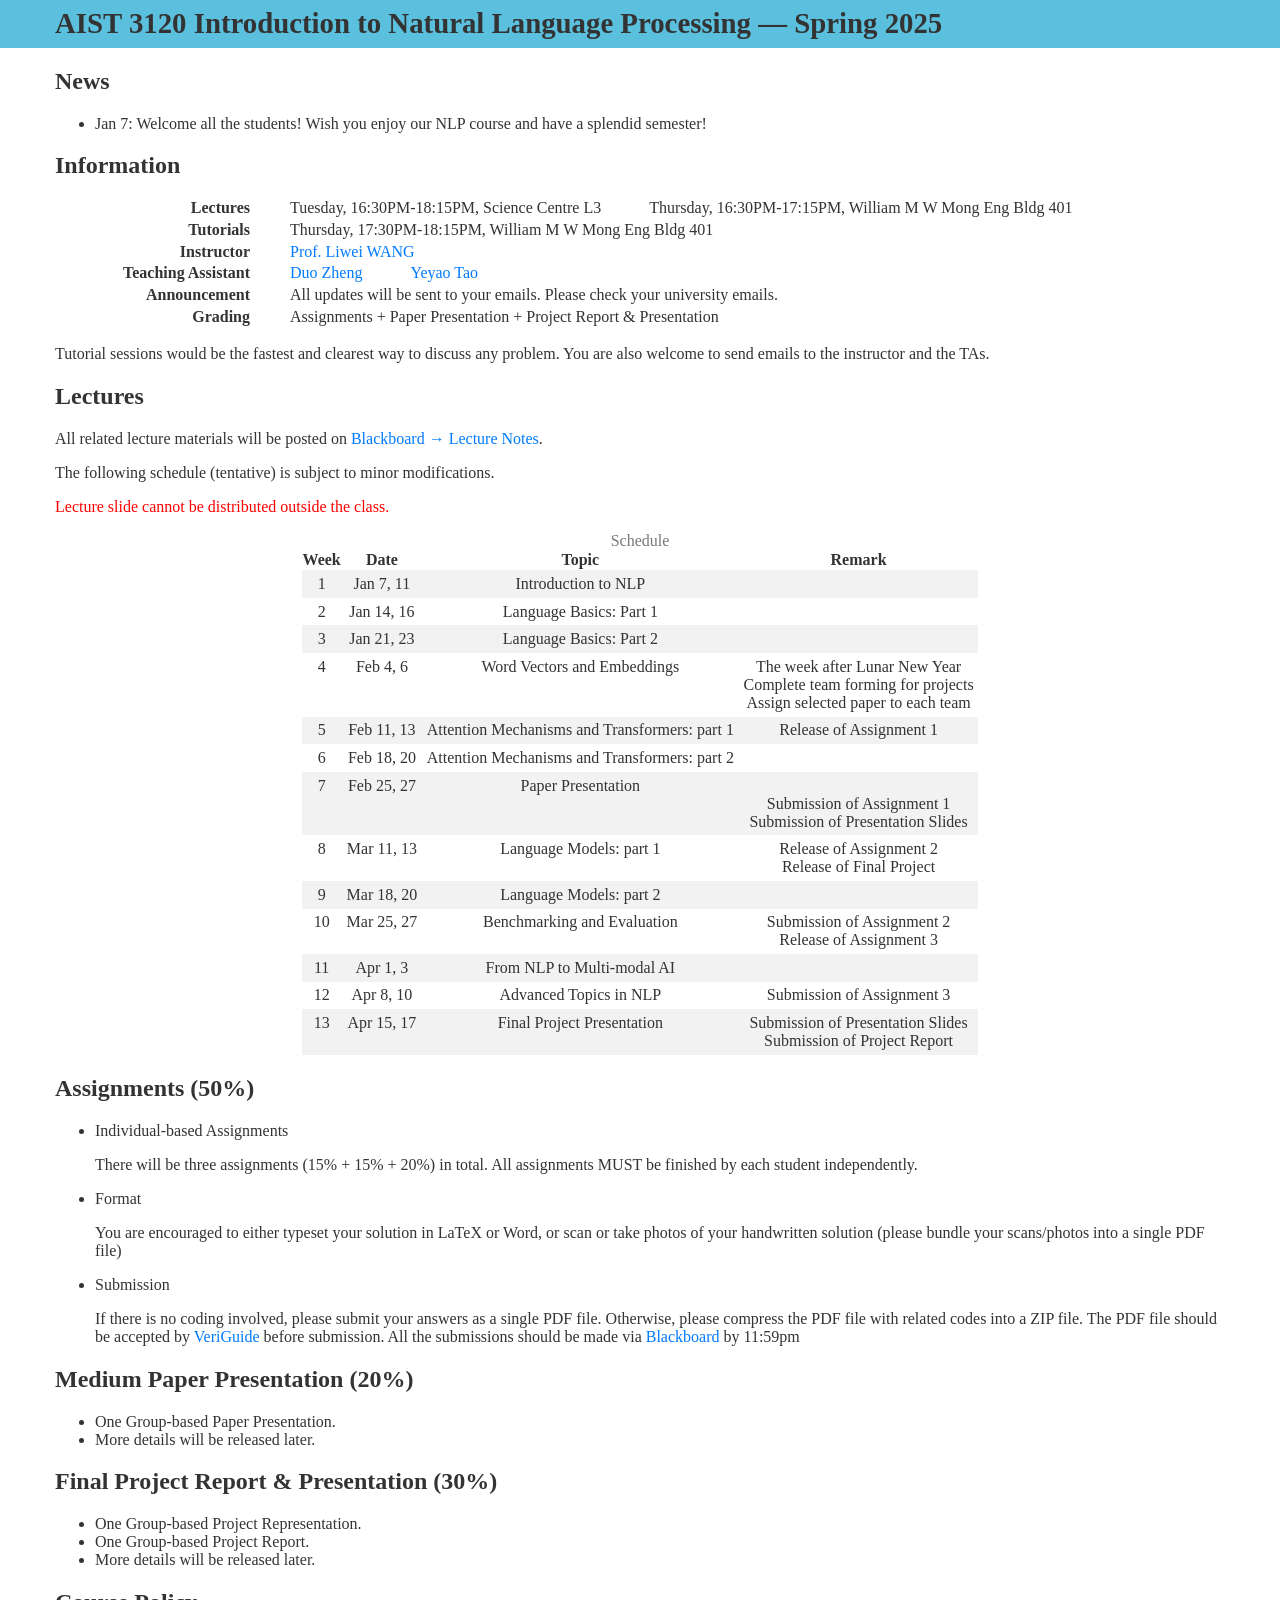
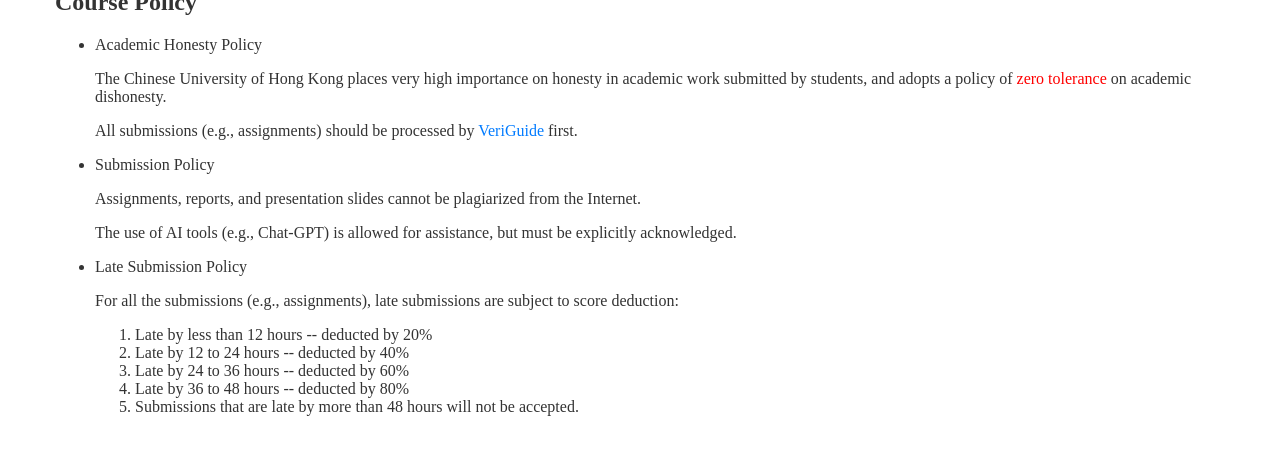
==== aist3120/index.html @ b8f6a8e5 "Update index.html" ====
<!DOCTYPE html>
<html lang="en"><head><meta http-equiv="Content-Type" content="text/html; charset=UTF-8">
    
    <meta http-equiv="X-UA-Compatible" content="IE=edge">
    <meta name="viewport" content="width=device-width, initial-scale=1">

    <title>AIST 3120: Introduction to Natural Language Processing — Spring 2025</title>

    <!-- Google Fonts: Merriweather -->
    <link rel="preconnect" href="https://fonts.gstatic.com/">
    <link href="./files/css2" rel="stylesheet">
    <style>
     :root { --normal-weight: 400; --bold-weight: 700; }
     body { margin: 0px; font-family: Merriweather, Georgia, serif; font-weight: var(--normal-weight); color: #333; }
     header { background: #5bc0de; width: 100%; padding-top: 1ex; padding-bottom: 1ex; }
     h1 { font-size: 180%; font-weight: var(--bold-weight); margin-top: 0px; margin-bottom: 0px; }
     h2 { font-size: 150%; font-weight: var(--bold-weight); }
     .news { max-height: 14em; overflow-y: auto; overflow-x: hidden; }
     a, a:visited { color: #007bff; text-decoration: none; }
     .container { margin-left: auto; margin-right: auto; }
     @media only screen and (min-width:1200px) {
       .container { width:1170px; }
     }
     table.striped > tbody > tr:nth-of-type(odd) { background-color:
       rgba(0,0,0,.05); }
     table { border-collapse: collapse; margin-bottom: 1rem; }
     table td { border: none; padding: .3em; vertical-align: top; }
     table th { font-weight: var(--bold-weight); }
     table > caption { color: #777; }
     dl > dt { font-weight: var(--bold-weight);}
     dl > dd { margin-bottom: .5ex; }
     @media only screen and (min-width: 768px) {
       dl { display: grid; grid-template-columns: repeat(6, 1fr); }
       dl > dt { overflow: hidden; text-align: right; text-overflow: ellipsis; white-space: nowrap; }
       dl > dd { grid-column: span 5; }
       ul.condensed { column-count: 2; list-style-position: inside; }
     }
     .flex { display: flex; flex-wrap: wrap; }
     .flex > span { margin-right: 3em; }
     .text-muted { color: #636c72; }
     .text-info { color: #5bc0de; }
     .text-danger { color: #dc3545; }
    </style>
  <style>#haloword-pron { background: url(chrome-extension://bhkcehpnnlgncpnefpanachijmhikocj/img/icon.svg) -94px -34px; }#haloword-pron:hover { background: url(chrome-extension://bhkcehpnnlgncpnefpanachijmhikocj/img/icon.svg) -111px -34px; }#haloword-open { background: url(chrome-extension://bhkcehpnnlgncpnefpanachijmhikocj/img/icon.svg) -94px -17px; }#haloword-open:hover { background: url(chrome-extension://bhkcehpnnlgncpnefpanachijmhikocj/img/icon.svg) -111px -17px; }#haloword-close { background: url(chrome-extension://bhkcehpnnlgncpnefpanachijmhikocj/img/icon.svg) -94px 0; }#haloword-close:hover { background: url(chrome-extension://bhkcehpnnlgncpnefpanachijmhikocj/img/icon.svg) -111px 0; }#haloword-add { background: url(chrome-extension://bhkcehpnnlgncpnefpanachijmhikocj/img/icon.svg) -94px -51px; }#haloword-add:hover { background: url(chrome-extension://bhkcehpnnlgncpnefpanachijmhikocj/img/icon.svg) -111px -51px; }#haloword-remove { background: url(chrome-extension://bhkcehpnnlgncpnefpanachijmhikocj/img/icon.svg) -94px -68px; }#haloword-remove:hover { background: url(chrome-extension://bhkcehpnnlgncpnefpanachijmhikocj/img/icon.svg) -111px -68px; }</style></head>
  <body data-new-gr-c-s-check-loaded="14.1027.0" data-gr-ext-installed="">
    <header>
      <h1 class="container">AIST 3120 Introduction to Natural Language Processing — Spring 2025</h1>
    </header>
    <div class="container" id="main">
      <section id="news">
        <h2 class="section-title">News</h2>
        <ul class="news">
          <li>Jan 7: Welcome all the students! Wish you enjoy our NLP course and have a splendid semester!
        </ul>
      </section> <!-- #news -->
      <section id="info">
        <h2 class="section-title">Information</h2>
        <dl>
          <dt>Lectures</dt>
          <dd class="flex">
            <span>Tuesday, 16:30PM-18:15PM, Science Centre L3</span>
            <span>Thursday, 16:30PM-17:15PM, William M W Mong Eng Bldg 401</span>
        </dd>
          <dt>Tutorials</dt>
          <dd class="flex">
            <span>Thursday, 17:30PM-18:15PM, William M W Mong Eng Bldg 401</span>
<!--            <span>(Certain weeks only)</span>-->

          <dt>Instructor</dt>
          <dd class="flex">
              <span><a href="mailto:liweiwang@cuhk.edu.hk">Prof. Liwei WANG</a></span>
          </dd>
          <dt>Teaching Assistant</dt>
          <dd class="flex">
            <span><a href="mailto:1155204980@link.cuhk.edu.hk">Duo Zheng</a></span>
            <span><a href="mailto:1155225843@link.cuhk.edu.hk">Yeyao Tao</a></span>

          </dd>
          
          <dt>Announcement</dt>
          <dd>All updates will be sent to your emails. Please check your university emails.</a></dd>
          <dt>Grading</dt>
          <dd>Assignments + Paper Presentation + Project Report & Presentation</dd>
        </dl>
        <p>
          Tutorial sessions would be the fastest and clearest way to discuss any problem.
          You are also welcome to send emails to the instructor and the TAs.
        </p>
      </section> <!-- info -->
      <section id="lectures">
        <h2 class="section-title">Lectures</h2>
        <p>All related lecture materials will be posted on <a href="https://blackboard.cuhk.edu.hk/">Blackboard
        → Lecture Notes</a>.</p>
        <p>The following schedule (tentative) is subject to minor modifications.</p>
        <p><span style="color: red">Lecture slide cannot be distributed outside the class.</span></p>
        <table class="striped" align="center">
          <caption><span>Schedule</span></caption>
          <thead>
            <tr>
              <th>Week</th>
              <th>Date</th>
              <th>Topic</th>
              <th>Remark</th>
            </tr>
          </thead>
          <tbody style="text-align: center">
            <tr>
              <td>1</td>
              <td>Jan 7, 11</td>
              <td>Introduction to NLP</td>
              <td></td>
            </tr>
            <tr>
              <td>2</td>
              <td>Jan 14, 16</td>
              <td>Language Basics: Part 1</td>
            </tr>
            <tr>
              <td>3</td>
              <td>Jan 21, 23</td>
              <td>Language Basics: Part 2</td>
              <td></td>
            </tr>
            <tr>
              <td>4</td>
              <td>Feb 4, 6</td>
              <td>Word Vectors and Embeddings</td>
              <td>The week after Lunar New Year<br>Complete team forming for projects<br>Assign selected paper to each team</td>
            </tr>
            <tr>
              <td>5</td>
              <td>Feb 11, 13</td>
              <td>Attention Mechanisms and Transformers: part 1</td>
              <td>Release of Assignment 1</td>
            </tr>
            <tr>
              <td>6</td>
              <td>Feb 18, 20</td>
              <td>Attention Mechanisms and Transformers: part 2</td>
              <td></td>
            </tr>
            <tr>
              <td>7</td>
              <td>Feb 25, 27</td>
              <td>Paper Presentation</td>
              <td><br>Submission of Assignment 1<br>Submission of Presentation Slides</td>
            </tr>
            <tr>
              <td>8</td>
              <td>Mar 11, 13</td>
              <td>Language Models: part 1</td>
              <td>Release of Assignment 2<br>Release of Final Project</td>
            </tr>
            <tr>
              <td>9</td>
              <td>Mar 18, 20</td>
              <td>Language Models: part 2</td>
              <td></td>
            </tr>
            <tr>
              <td>10</td>
              <td>Mar 25, 27</td>
              <td>Benchmarking and Evaluation</td>
              <td>Submission of Assignment 2<br>Release of Assignment 3</td>
            </tr>
            <tr>
              <td>11</td>
              <td>Apr 1, 3</td>
              <td>From NLP to Multi-modal AI</td>
              <td></td>
            </tr>
            <tr>
              <td>12</td>
              <td>Apr 8, 10</td>
              <td>Advanced Topics in NLP</td>
              <td>Submission of Assignment 3</td>
            </tr>
            <tr>
              <td>13</td>
              <td>Apr 15, 17</td>
              <td>Final Project Presentation</td>
              <td>Submission of Presentation Slides<br>Submission of Project Report</td>
            </tr>
            <tr>
          </tr></tbody>
        </table>
      </section> <!-- #lectures -->
      <section id="homework">
        <h2>Assignments (50%)</h2>

        <ul>
          <li>Individual-based Assignments </li>
          <p>
            There will be three assignments (15% + 15% + 20%) in total.
            All assignments MUST be finished by each student independently.
          </p>
          
          <li>Format</li>
          <p>You are encouraged to either typeset your solution in LaTeX or Word,
            or scan or take photos of your handwritten solution (please bundle your
            scans/photos into a single PDF file)
          </p>

          <li>Submission</li>
          <p>If there is no coding involved, please submit your answers as a single PDF file.
            Otherwise, please compress the PDF file with related codes into a ZIP file.
            The PDF file should be accepted by <a href="https://academic2.veriguide.org/portalcuhk/">VeriGuide</a> before submission.
            All the submissions should be made via <a href="https://blackboard.cuhk.edu.hk/">Blackboard</a> by 11:59pm</p>
          
        </ul>

        
        <h2>Medium Paper Presentation (20%)</h2>
        <ul>
          <li>One Group-based Paper Presentation.</li>
          <li>More details will be released later.</li>
        </ul>
        <!-- <p>Paper presentation will be carried out by teams of four.</p>
        <p>
          Each team will be randomly assigned one state-of-the-art paper from
          the paper pool at Week 4. Read, study, and discuss the paper thoroughly
          and present the paper to the class during lecture time at Week 6.
        </p>
        <p>
          To register a team, please send an email from the team captain to TAs
          and cc all the team members before Week 4.
        </p> -->
      </section> <!-- #homework -->

      <section id="Project">
        <h2> Final Project Report & Presentation (30%)</h2>
        <ul>
          <li>One Group-based Project Representation.</li>
          <li>One Group-based Project Report.</li>
          <li>More details will be released later.</li>
        </ul>

        <!-- <p>To maximize the project achievement, students should form teams of four in general.
          We recommend you use the same team as in the paper presentation.
        </p>

        <p>You are encouraged to include in your report any illustrative, concrete
          examples that help you understand the papers you read.</p>

        <p>Please submit your project report (in PDF) together with related codes and material online as a single zip file at
          <a href="https://blackboard.cuhk.edu.hk/">blackboard</a>.

        </p> -->
      </section> <!-- #project -->

      <section id="Course Policy">
        <h2>Course Policy</h2>
        <ul>
          <li>Academic Honesty Policy</li>
          <p>The Chinese University of Hong Kong places very high importance
          on honesty in academic work submitted by students,
          and adopts a policy of <span style="color: red">zero tolerance</span> on academic dishonesty.
          </p>
          <p>
          All submissions (e.g., assignments) should be processed by 
          <a href="https://academic2.veriguide.org/portalcuhk/">VeriGuide</a> first.
          </p>

          <li>Submission Policy</li>
          <p>
            Assignments, reports, and presentation slides cannot be plagiarized from the Internet.
          </p>

          <p>
            The use of AI tools (e.g., Chat-GPT) is allowed for assistance, but must be explicitly acknowledged.
          </p>          

          <li>Late Submission Policy</li>
          <p>
            For all the submissions (e.g., assignments), late submissions are subject to score deduction:<br>
          <ol>
            <li>Late by less than 12 hours -- deducted by 20%</li>
            <li>Late by 12 to 24 hours -- deducted by 40%</li>
            <li>Late by 24 to 36 hours -- deducted by 60%</li>
            <li>Late by 36 to 48 hours -- deducted by 80%</li>
            <li>Submissions that are late by more than 48 hours will not be accepted.</li>
          </ol>
          </p>

        </ul>


      </section>
    </div> <!-- #main -->

  

<div id="haloword-lookup" class="ui-widget-content ui-draggable"><div id="haloword-title"><span id="haloword-word"></span><a herf="#" id="haloword-pron" class="haloword-button" title="发音"></a><audio id="haloword-audio"></audio><div id="haloword-control-container"><a herf="#" id="haloword-add" class="haloword-button" title="加入单词表"></a><a herf="#" id="haloword-remove" class="haloword-button" title="移出单词表"></a><a href="https://www.cse.cuhk.edu.hk/~siuon/csci5160/#" id="haloword-open" class="haloword-button" title="查看单词详细释义" target="_blank"></a><a herf="#" id="haloword-close" class="haloword-button" title="关闭查询窗"></a></div><br style="clear: both;"></div><div id="haloword-content"></div></div></body><grammarly-desktop-integration data-grammarly-shadow-root="true"></grammarly-desktop-integration></html>
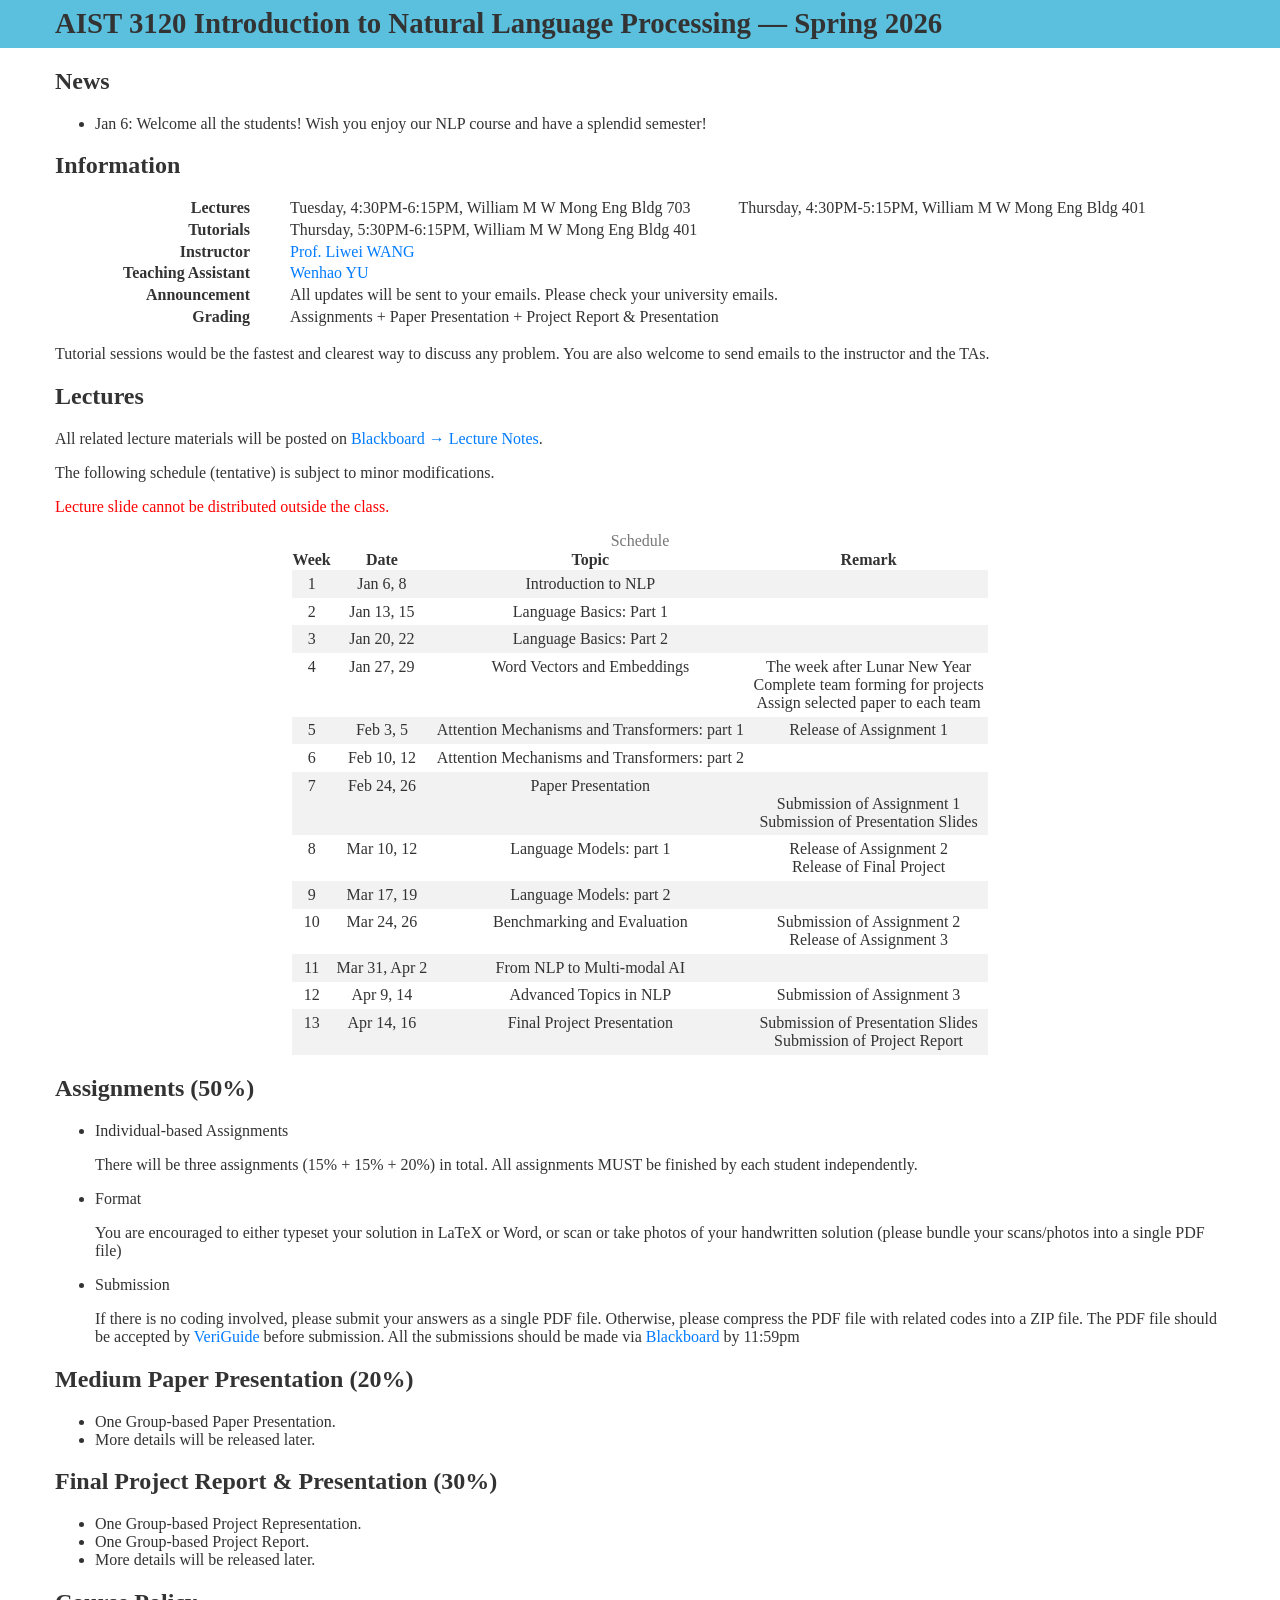
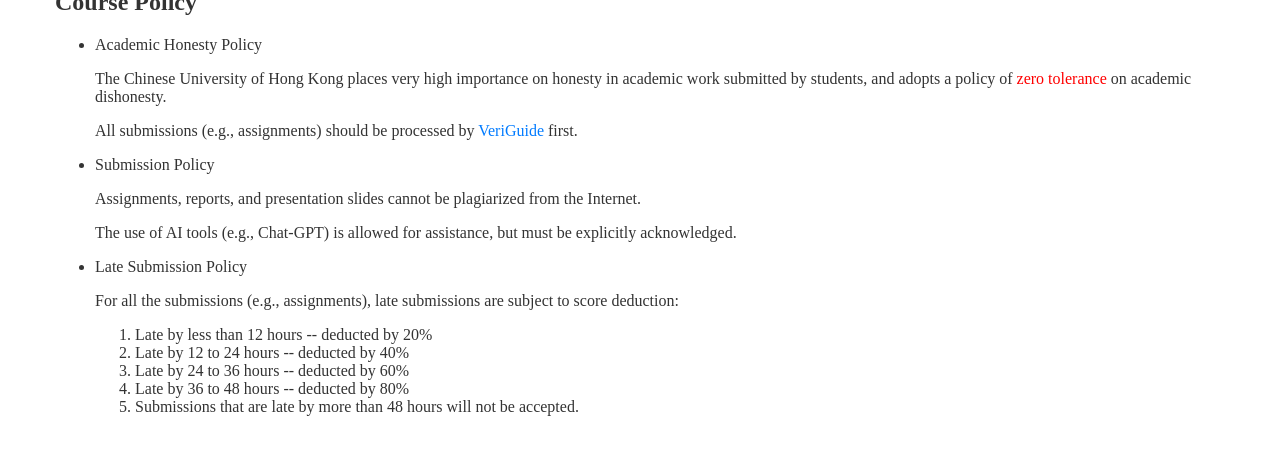
==== commit c9cae805: "Update index.html" ====
--- a/aist3120/index.html
+++ b/aist3120/index.html
@@ -4,7 +4,7 @@
     <meta http-equiv="X-UA-Compatible" content="IE=edge">
     <meta name="viewport" content="width=device-width, initial-scale=1">
 
-    <title>AIST 3120: Introduction to Natural Language Processing — Spring 2025</title>
+    <title>AIST 3120: Introduction to Natural Language Processing — Spring 2026</title>
 
     <!-- Google Fonts: Merriweather -->
     <link rel="preconnect" href="https://fonts.gstatic.com/">
@@ -44,13 +44,13 @@
   <style>#haloword-pron { background: url(chrome-extension://bhkcehpnnlgncpnefpanachijmhikocj/img/icon.svg) -94px -34px; }#haloword-pron:hover { background: url(chrome-extension://bhkcehpnnlgncpnefpanachijmhikocj/img/icon.svg) -111px -34px; }#haloword-open { background: url(chrome-extension://bhkcehpnnlgncpnefpanachijmhikocj/img/icon.svg) -94px -17px; }#haloword-open:hover { background: url(chrome-extension://bhkcehpnnlgncpnefpanachijmhikocj/img/icon.svg) -111px -17px; }#haloword-close { background: url(chrome-extension://bhkcehpnnlgncpnefpanachijmhikocj/img/icon.svg) -94px 0; }#haloword-close:hover { background: url(chrome-extension://bhkcehpnnlgncpnefpanachijmhikocj/img/icon.svg) -111px 0; }#haloword-add { background: url(chrome-extension://bhkcehpnnlgncpnefpanachijmhikocj/img/icon.svg) -94px -51px; }#haloword-add:hover { background: url(chrome-extension://bhkcehpnnlgncpnefpanachijmhikocj/img/icon.svg) -111px -51px; }#haloword-remove { background: url(chrome-extension://bhkcehpnnlgncpnefpanachijmhikocj/img/icon.svg) -94px -68px; }#haloword-remove:hover { background: url(chrome-extension://bhkcehpnnlgncpnefpanachijmhikocj/img/icon.svg) -111px -68px; }</style></head>
   <body data-new-gr-c-s-check-loaded="14.1027.0" data-gr-ext-installed="">
     <header>
-      <h1 class="container">AIST 3120 Introduction to Natural Language Processing — Spring 2025</h1>
+      <h1 class="container">AIST 3120 Introduction to Natural Language Processing — Spring 2026</h1>
     </header>
     <div class="container" id="main">
       <section id="news">
         <h2 class="section-title">News</h2>
         <ul class="news">
-          <li>Jan 7: Welcome all the students! Wish you enjoy our NLP course and have a splendid semester!
+          <li>Jan 6: Welcome all the students! Wish you enjoy our NLP course and have a splendid semester!
         </ul>
       </section> <!-- #news -->
       <section id="info">
@@ -58,12 +58,12 @@
         <dl>
           <dt>Lectures</dt>
           <dd class="flex">
-            <span>Tuesday, 16:30PM-18:15PM, Science Centre L3</span>
-            <span>Thursday, 16:30PM-17:15PM, William M W Mong Eng Bldg 401</span>
+            <span>Tuesday, 4:30PM-6:15PM, William M W Mong Eng Bldg 703</span>
+            <span>Thursday, 4:30PM-5:15PM, William M W Mong Eng Bldg 401</span>
         </dd>
           <dt>Tutorials</dt>
           <dd class="flex">
-            <span>Thursday, 17:30PM-18:15PM, William M W Mong Eng Bldg 401</span>
+            <span>Thursday, 5:30PM-6:15PM, William M W Mong Eng Bldg 401</span>
 <!--            <span>(Certain weeks only)</span>-->
 
           <dt>Instructor</dt>
@@ -72,9 +72,7 @@
           </dd>
           <dt>Teaching Assistant</dt>
           <dd class="flex">
-            <span><a href="mailto:1155204980@link.cuhk.edu.hk">Duo Zheng</a></span>
-            <span><a href="mailto:1155225843@link.cuhk.edu.hk">Yeyao Tao</a></span>
-
+            <span><a href="mailto:1155225835@link.cuhk.edu.hk">Wenhao YU</a></span>
           </dd>
           
           <dt>Announcement</dt>
@@ -106,78 +104,78 @@
           <tbody style="text-align: center">
             <tr>
               <td>1</td>
-              <td>Jan 7, 11</td>
+              <td>Jan 6, 8</td>
               <td>Introduction to NLP</td>
               <td></td>
             </tr>
             <tr>
               <td>2</td>
-              <td>Jan 14, 16</td>
+              <td>Jan 13, 15</td>
               <td>Language Basics: Part 1</td>
             </tr>
             <tr>
               <td>3</td>
-              <td>Jan 21, 23</td>
+              <td>Jan 20, 22</td>
               <td>Language Basics: Part 2</td>
               <td></td>
             </tr>
             <tr>
               <td>4</td>
-              <td>Feb 4, 6</td>
+              <td>Jan 27, 29</td>
               <td>Word Vectors and Embeddings</td>
               <td>The week after Lunar New Year<br>Complete team forming for projects<br>Assign selected paper to each team</td>
             </tr>
             <tr>
               <td>5</td>
-              <td>Feb 11, 13</td>
+              <td>Feb 3, 5</td>
               <td>Attention Mechanisms and Transformers: part 1</td>
               <td>Release of Assignment 1</td>
             </tr>
             <tr>
               <td>6</td>
-              <td>Feb 18, 20</td>
+              <td>Feb 10, 12</td>
               <td>Attention Mechanisms and Transformers: part 2</td>
               <td></td>
             </tr>
             <tr>
               <td>7</td>
-              <td>Feb 25, 27</td>
+              <td>Feb 24, 26</td>
               <td>Paper Presentation</td>
               <td><br>Submission of Assignment 1<br>Submission of Presentation Slides</td>
             </tr>
             <tr>
               <td>8</td>
-              <td>Mar 11, 13</td>
+              <td>Mar 10, 12</td>
               <td>Language Models: part 1</td>
               <td>Release of Assignment 2<br>Release of Final Project</td>
             </tr>
             <tr>
               <td>9</td>
-              <td>Mar 18, 20</td>
+              <td>Mar 17, 19</td>
               <td>Language Models: part 2</td>
               <td></td>
             </tr>
             <tr>
               <td>10</td>
-              <td>Mar 25, 27</td>
+              <td>Mar 24, 26</td>
               <td>Benchmarking and Evaluation</td>
               <td>Submission of Assignment 2<br>Release of Assignment 3</td>
             </tr>
             <tr>
               <td>11</td>
-              <td>Apr 1, 3</td>
+              <td>Mar 31, Apr 2</td>
               <td>From NLP to Multi-modal AI</td>
               <td></td>
             </tr>
             <tr>
               <td>12</td>
-              <td>Apr 8, 10</td>
+              <td>Apr 9, 14</td>
               <td>Advanced Topics in NLP</td>
               <td>Submission of Assignment 3</td>
             </tr>
             <tr>
               <td>13</td>
-              <td>Apr 15, 17</td>
+              <td>Apr 14, 16</td>
               <td>Final Project Presentation</td>
               <td>Submission of Presentation Slides<br>Submission of Project Report</td>
             </tr>
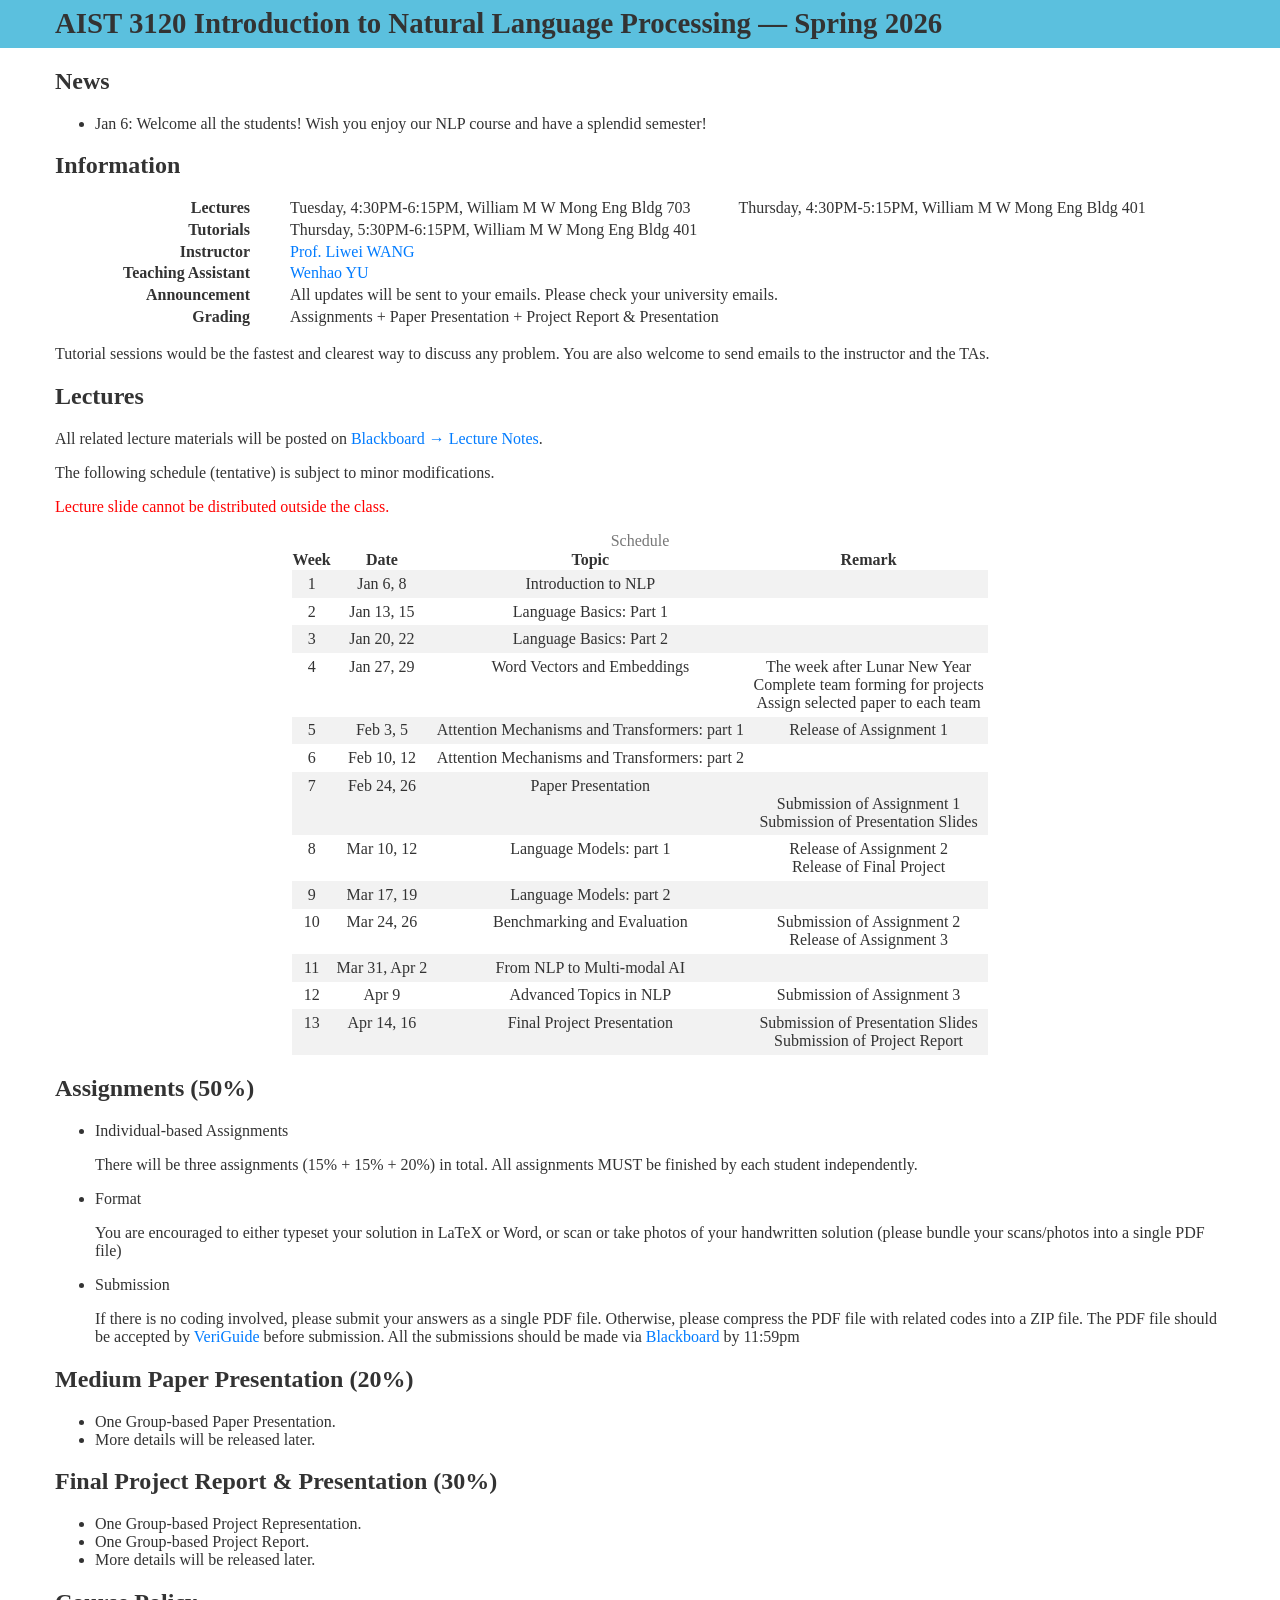
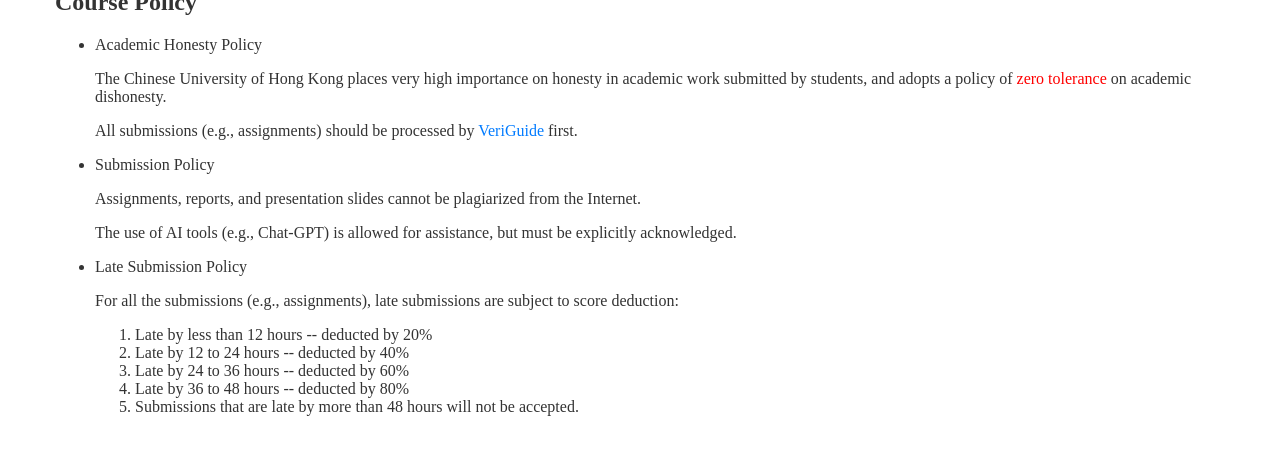
==== commit 1c86dc61: "Update index.html" ====
--- a/aist3120/index.html
+++ b/aist3120/index.html
@@ -169,7 +169,7 @@
             </tr>
             <tr>
               <td>12</td>
-              <td>Apr 9, 14</td>
+              <td>Apr 9</td>
               <td>Advanced Topics in NLP</td>
               <td>Submission of Assignment 3</td>
             </tr>
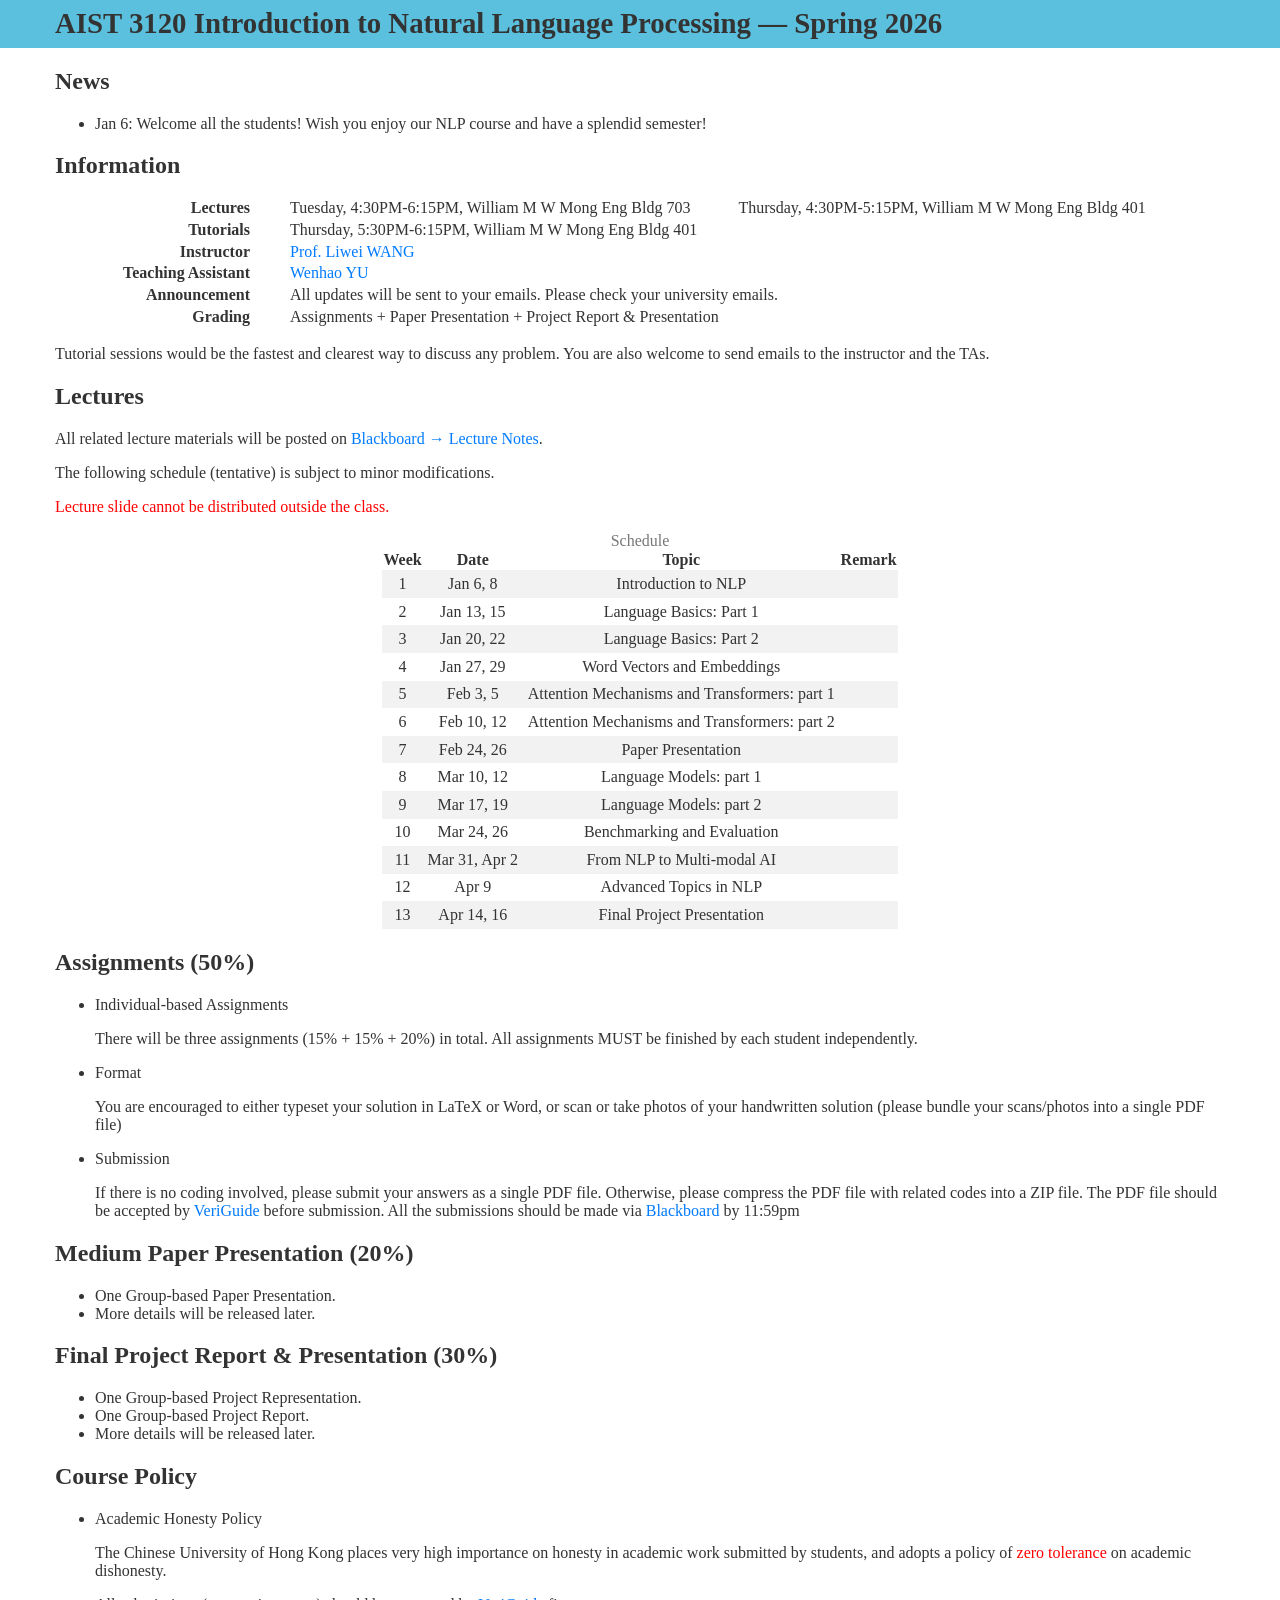
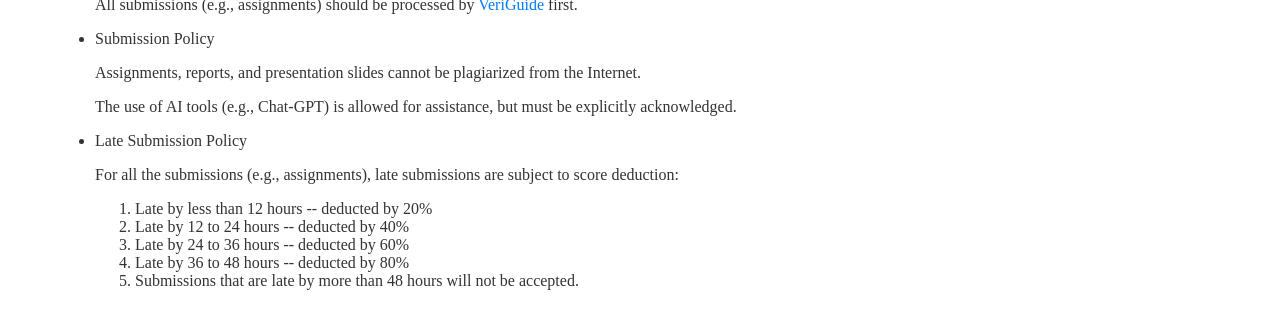
==== commit 2a8761df: "Update index.html" ====
--- a/aist3120/index.html
+++ b/aist3120/index.html
@@ -112,6 +112,7 @@
               <td>2</td>
               <td>Jan 13, 15</td>
               <td>Language Basics: Part 1</td>
+              <td></td>
             </tr>
             <tr>
               <td>3</td>
@@ -123,13 +124,15 @@
               <td>4</td>
               <td>Jan 27, 29</td>
               <td>Word Vectors and Embeddings</td>
-              <td>The week after Lunar New Year<br>Complete team forming for projects<br>Assign selected paper to each team</td>
+              <td></td>
+              <!-- <td>The week after Lunar New Year<br>Complete team forming for projects<br>Assign selected paper to each team</td> -->
             </tr>
             <tr>
               <td>5</td>
               <td>Feb 3, 5</td>
               <td>Attention Mechanisms and Transformers: part 1</td>
-              <td>Release of Assignment 1</td>
+              <td></td>
+              <!-- <td>Release of Assignment 1</td> -->
             </tr>
             <tr>
               <td>6</td>
@@ -141,13 +144,15 @@
               <td>7</td>
               <td>Feb 24, 26</td>
               <td>Paper Presentation</td>
-              <td><br>Submission of Assignment 1<br>Submission of Presentation Slides</td>
+              <td></td>
+              <!-- <td><br>Submission of Assignment 1<br>Submission of Presentation Slides</td> -->
             </tr>
             <tr>
               <td>8</td>
               <td>Mar 10, 12</td>
               <td>Language Models: part 1</td>
-              <td>Release of Assignment 2<br>Release of Final Project</td>
+              <td></td>
+              <!-- <td>Release of Assignment 2<br>Release of Final Project</td> -->
             </tr>
             <tr>
               <td>9</td>
@@ -159,7 +164,8 @@
               <td>10</td>
               <td>Mar 24, 26</td>
               <td>Benchmarking and Evaluation</td>
-              <td>Submission of Assignment 2<br>Release of Assignment 3</td>
+              <td></td>
+              <!-- <td>Submission of Assignment 2<br>Release of Assignment 3</td> -->
             </tr>
             <tr>
               <td>11</td>
@@ -171,13 +177,15 @@
               <td>12</td>
               <td>Apr 9</td>
               <td>Advanced Topics in NLP</td>
-              <td>Submission of Assignment 3</td>
+              <td></td>
+              <!-- <td>Submission of Assignment 3</td> -->
             </tr>
             <tr>
               <td>13</td>
               <td>Apr 14, 16</td>
               <td>Final Project Presentation</td>
-              <td>Submission of Presentation Slides<br>Submission of Project Report</td>
+              <td></td>
+              <!-- <td>Submission of Presentation Slides<br>Submission of Project Report</td> -->
             </tr>
             <tr>
           </tr></tbody>
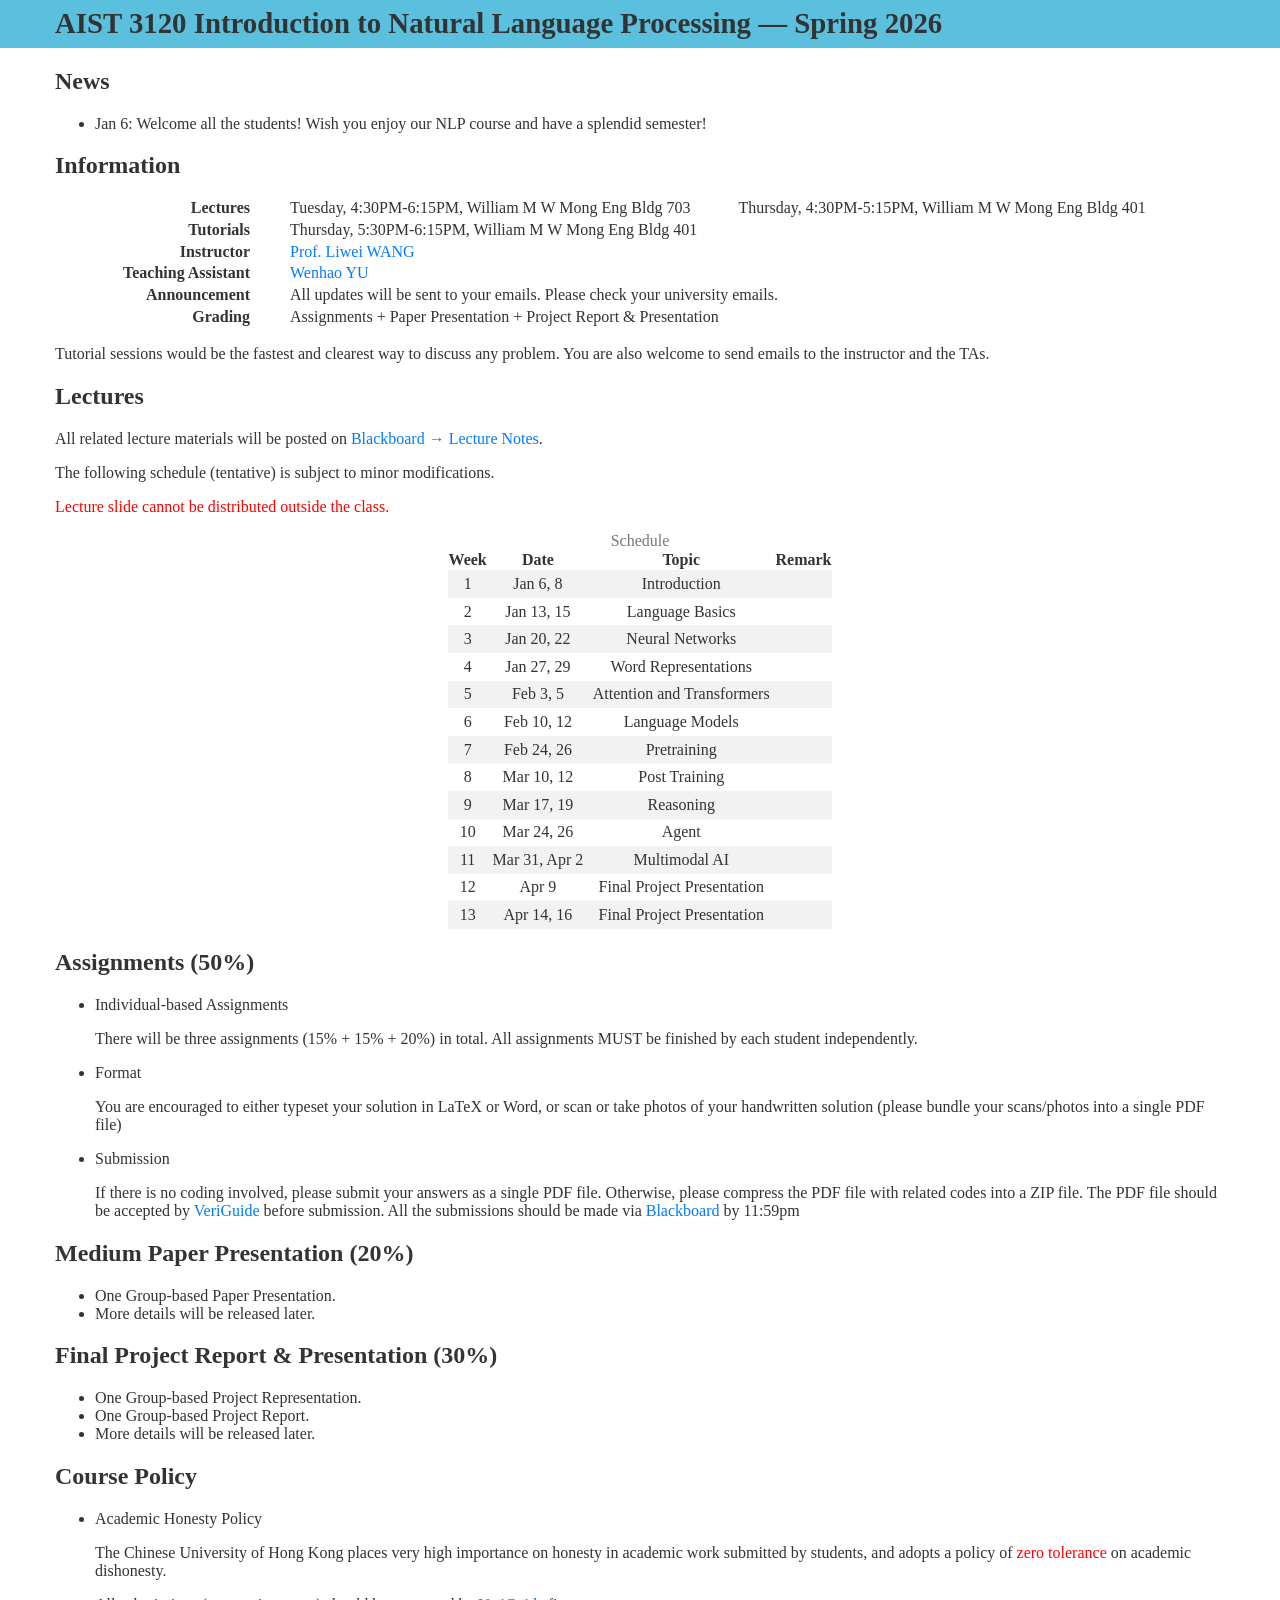
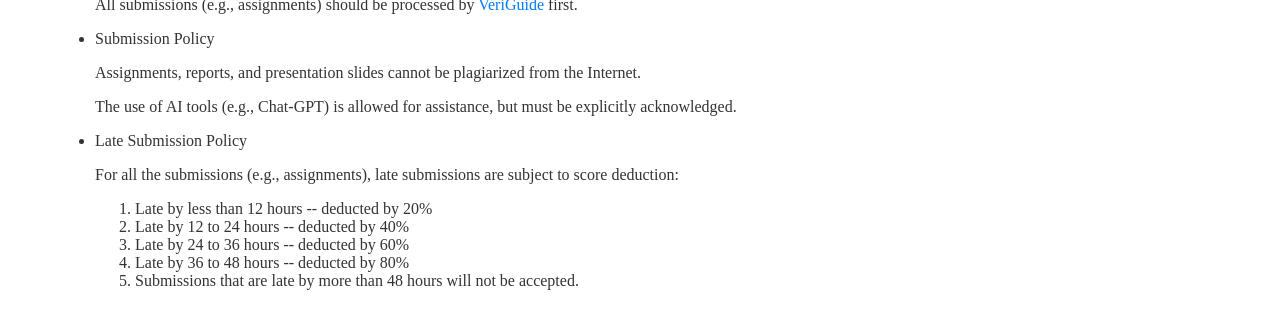
==== commit 342ee09b: "Update index.html" ====
--- a/aist3120/index.html
+++ b/aist3120/index.html
@@ -105,78 +105,78 @@
             <tr>
               <td>1</td>
               <td>Jan 6, 8</td>
-              <td>Introduction to NLP</td>
+              <td>Introduction</td>
               <td></td>
             </tr>
             <tr>
               <td>2</td>
               <td>Jan 13, 15</td>
-              <td>Language Basics: Part 1</td>
+              <td>Language Basics</td>
               <td></td>
             </tr>
             <tr>
               <td>3</td>
               <td>Jan 20, 22</td>
-              <td>Language Basics: Part 2</td>
+              <td>Neural Networks</td>
               <td></td>
             </tr>
             <tr>
               <td>4</td>
               <td>Jan 27, 29</td>
-              <td>Word Vectors and Embeddings</td>
+              <td>Word Representations</td>
               <td></td>
               <!-- <td>The week after Lunar New Year<br>Complete team forming for projects<br>Assign selected paper to each team</td> -->
             </tr>
             <tr>
               <td>5</td>
               <td>Feb 3, 5</td>
-              <td>Attention Mechanisms and Transformers: part 1</td>
+              <td>Attention and Transformers</td>
               <td></td>
               <!-- <td>Release of Assignment 1</td> -->
             </tr>
             <tr>
               <td>6</td>
               <td>Feb 10, 12</td>
-              <td>Attention Mechanisms and Transformers: part 2</td>
+              <td>Language Models</td>
               <td></td>
             </tr>
             <tr>
               <td>7</td>
               <td>Feb 24, 26</td>
-              <td>Paper Presentation</td>
+              <td>Pretraining</td>
               <td></td>
               <!-- <td><br>Submission of Assignment 1<br>Submission of Presentation Slides</td> -->
             </tr>
             <tr>
               <td>8</td>
               <td>Mar 10, 12</td>
-              <td>Language Models: part 1</td>
+              <td>Post Training</td>
               <td></td>
               <!-- <td>Release of Assignment 2<br>Release of Final Project</td> -->
             </tr>
             <tr>
               <td>9</td>
               <td>Mar 17, 19</td>
-              <td>Language Models: part 2</td>
+              <td>Reasoning</td>
               <td></td>
             </tr>
             <tr>
               <td>10</td>
               <td>Mar 24, 26</td>
-              <td>Benchmarking and Evaluation</td>
+              <td>Agent</td>
               <td></td>
               <!-- <td>Submission of Assignment 2<br>Release of Assignment 3</td> -->
             </tr>
             <tr>
               <td>11</td>
               <td>Mar 31, Apr 2</td>
-              <td>From NLP to Multi-modal AI</td>
+              <td>Multimodal AI</td>
               <td></td>
             </tr>
             <tr>
               <td>12</td>
               <td>Apr 9</td>
-              <td>Advanced Topics in NLP</td>
+              <td>Final Project Presentation</td>
               <td></td>
               <!-- <td>Submission of Assignment 3</td> -->
             </tr>
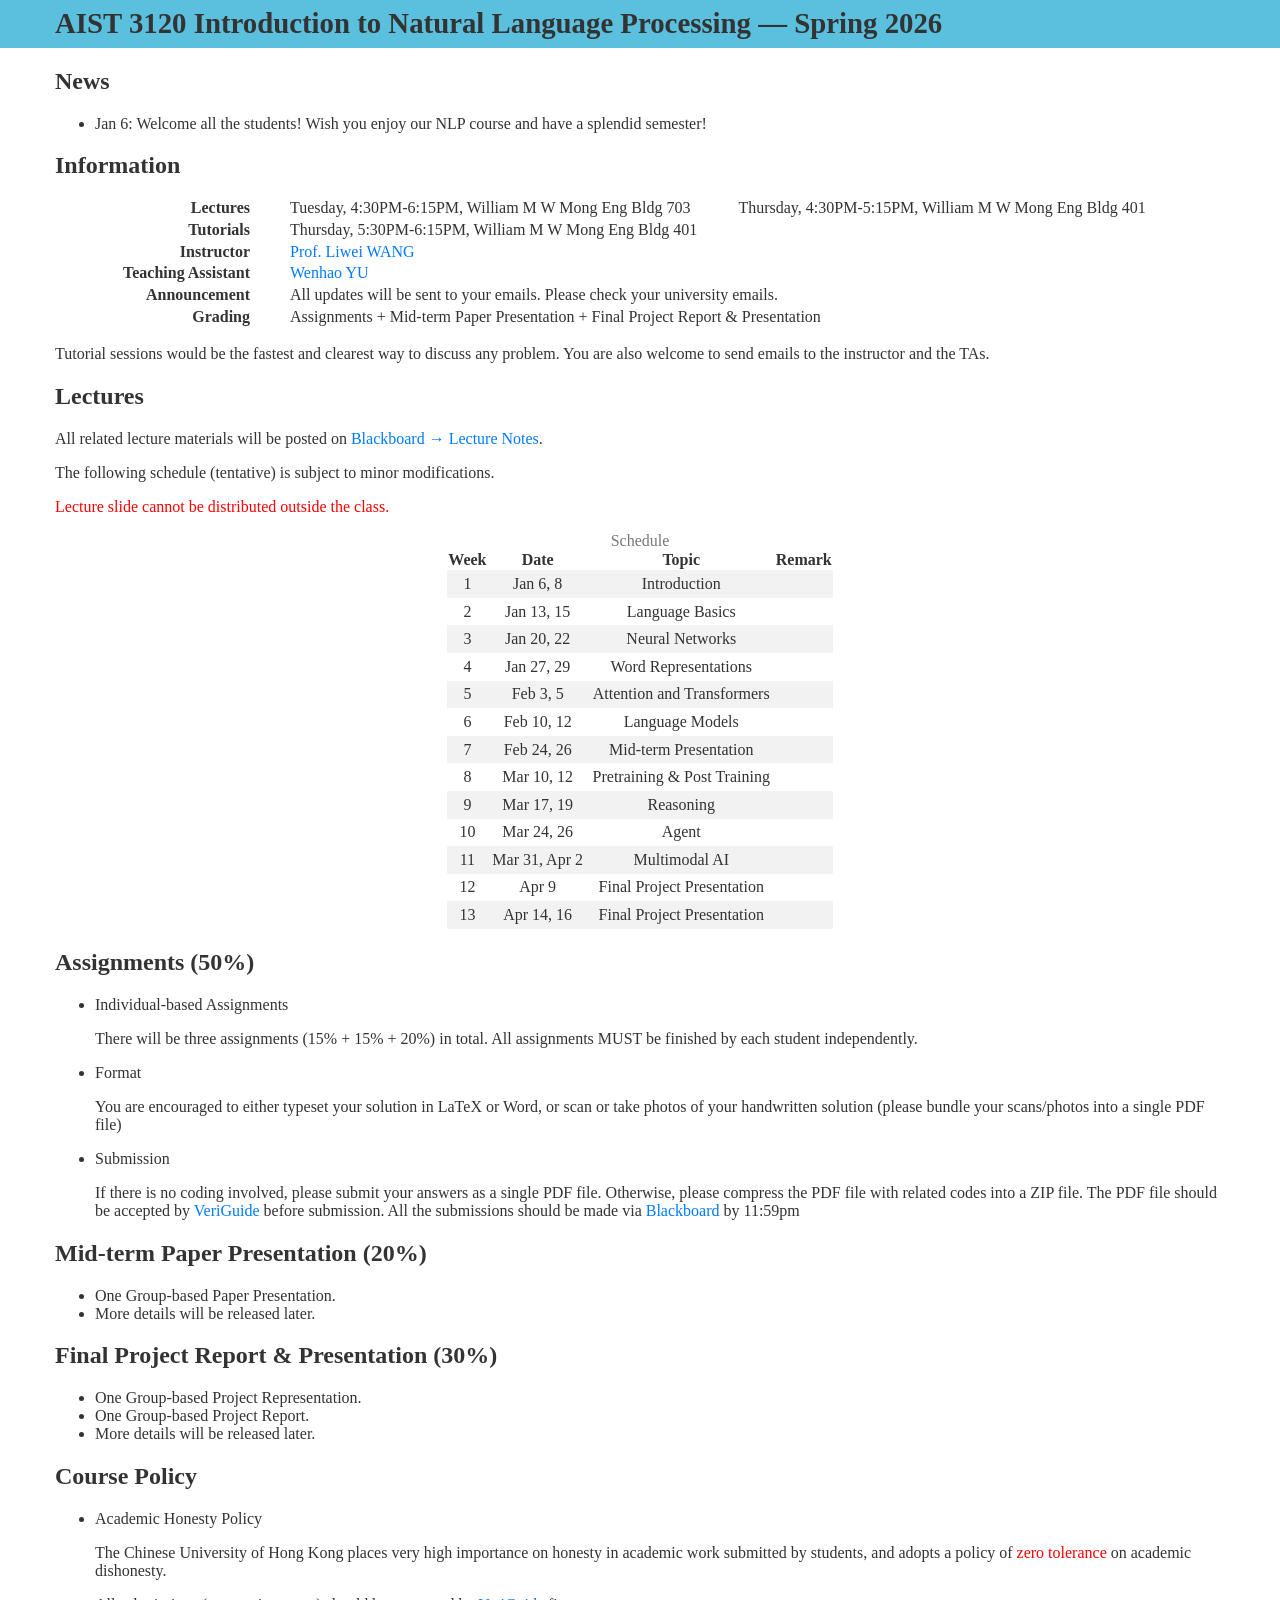
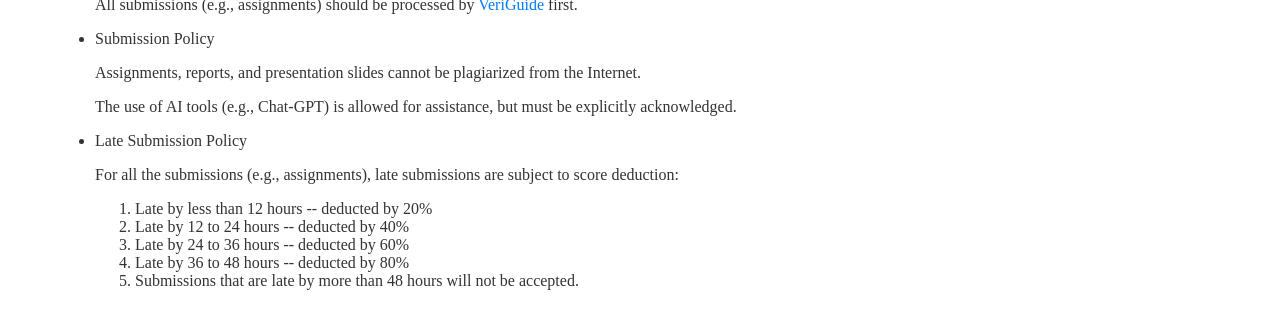
==== commit bd2e1ab7: "Update index.html" ====
--- a/aist3120/index.html
+++ b/aist3120/index.html
@@ -78,7 +78,7 @@
           <dt>Announcement</dt>
           <dd>All updates will be sent to your emails. Please check your university emails.</a></dd>
           <dt>Grading</dt>
-          <dd>Assignments + Paper Presentation + Project Report & Presentation</dd>
+          <dd>Assignments + Mid-term Paper Presentation + Final Project Report & Presentation</dd>
         </dl>
         <p>
           Tutorial sessions would be the fastest and clearest way to discuss any problem.
@@ -143,14 +143,14 @@
             <tr>
               <td>7</td>
               <td>Feb 24, 26</td>
-              <td>Pretraining</td>
+              <td>Mid-term Presentation</td>
               <td></td>
               <!-- <td><br>Submission of Assignment 1<br>Submission of Presentation Slides</td> -->
             </tr>
             <tr>
               <td>8</td>
               <td>Mar 10, 12</td>
-              <td>Post Training</td>
+              <td>Pretraining & Post Training</td>
               <td></td>
               <!-- <td>Release of Assignment 2<br>Release of Final Project</td> -->
             </tr>
@@ -216,7 +216,7 @@
         </ul>
 
         
-        <h2>Medium Paper Presentation (20%)</h2>
+        <h2>Mid-term Paper Presentation (20%)</h2>
         <ul>
           <li>One Group-based Paper Presentation.</li>
           <li>More details will be released later.</li>
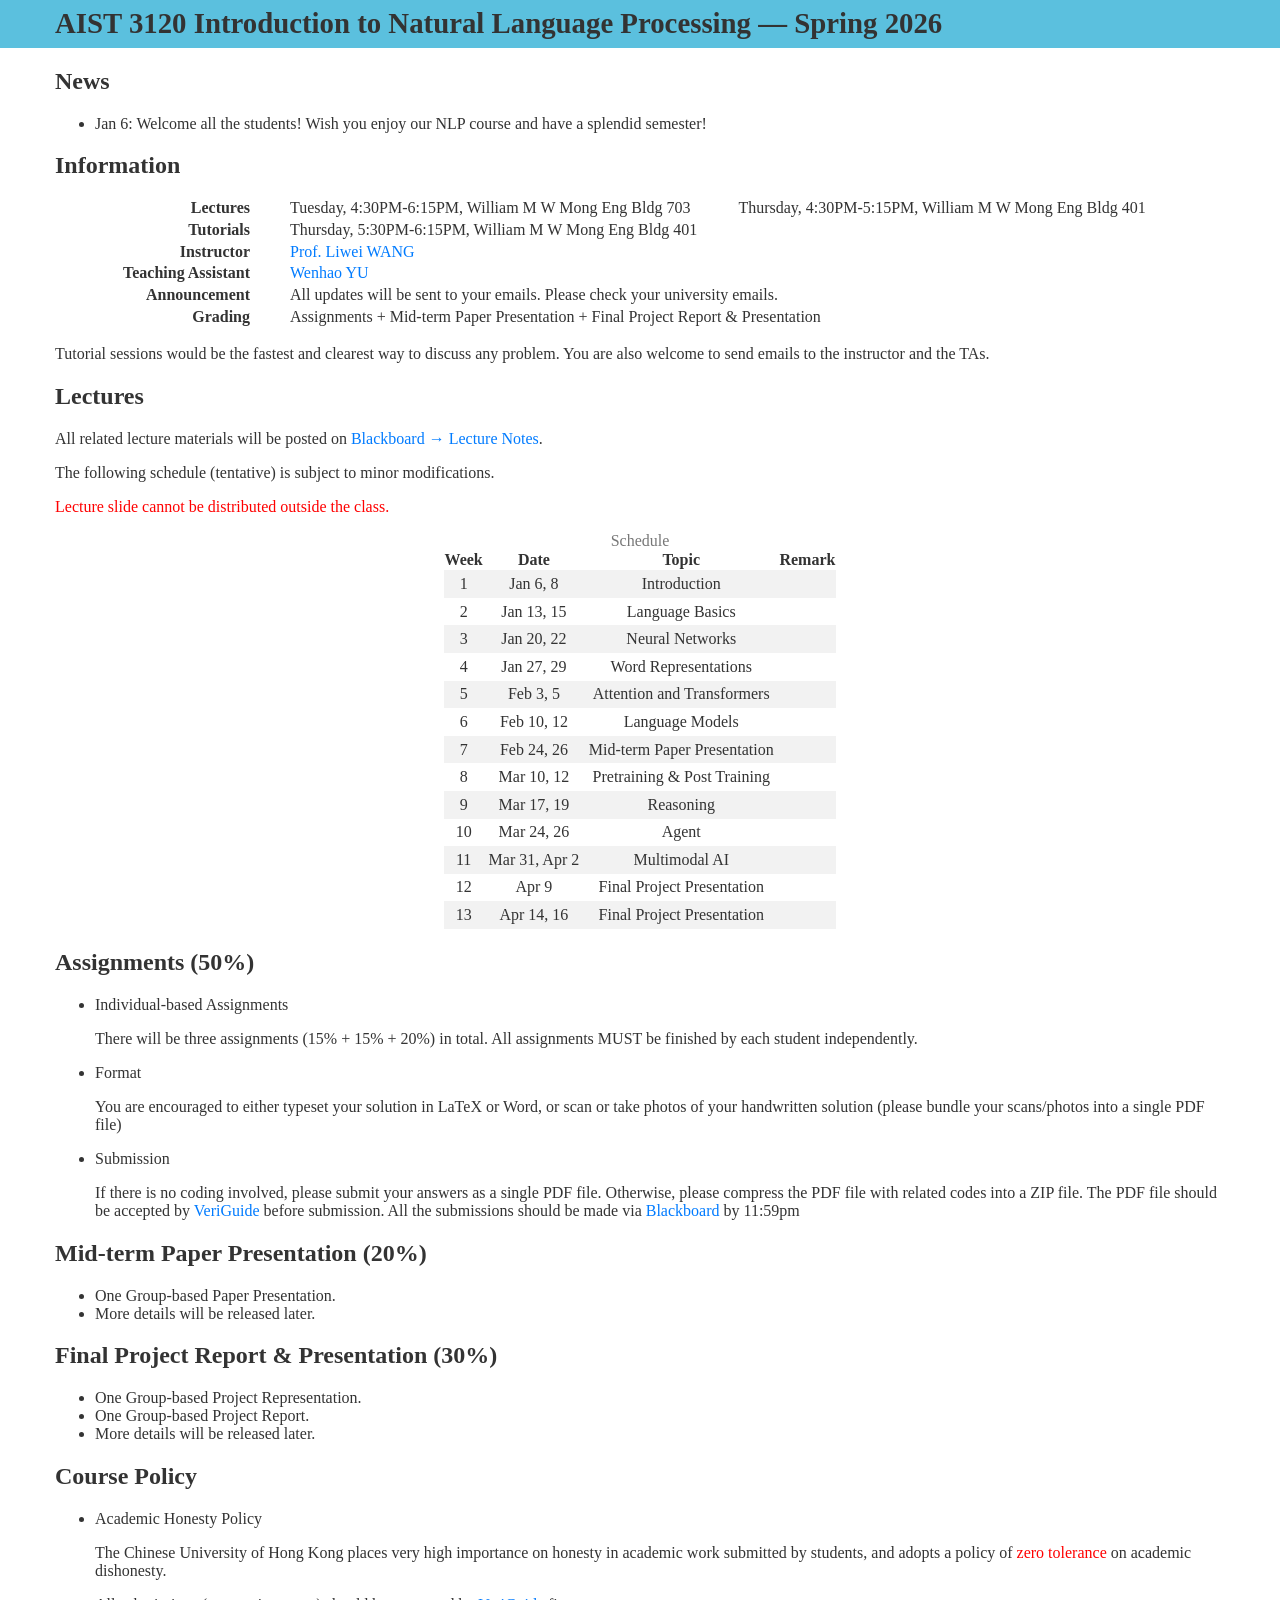
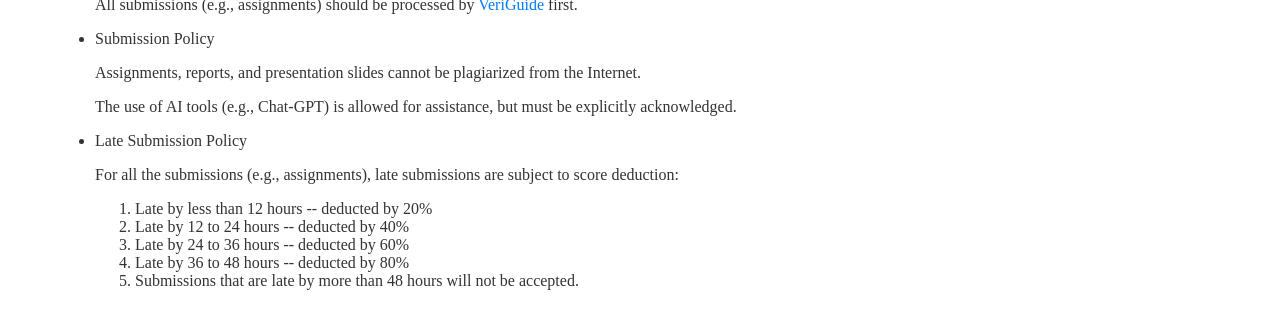
==== commit e7209626: "Update index.html" ====
--- a/aist3120/index.html
+++ b/aist3120/index.html
@@ -143,7 +143,7 @@
             <tr>
               <td>7</td>
               <td>Feb 24, 26</td>
-              <td>Mid-term Presentation</td>
+              <td>Mid-term Paper Presentation</td>
               <td></td>
               <!-- <td><br>Submission of Assignment 1<br>Submission of Presentation Slides</td> -->
             </tr>
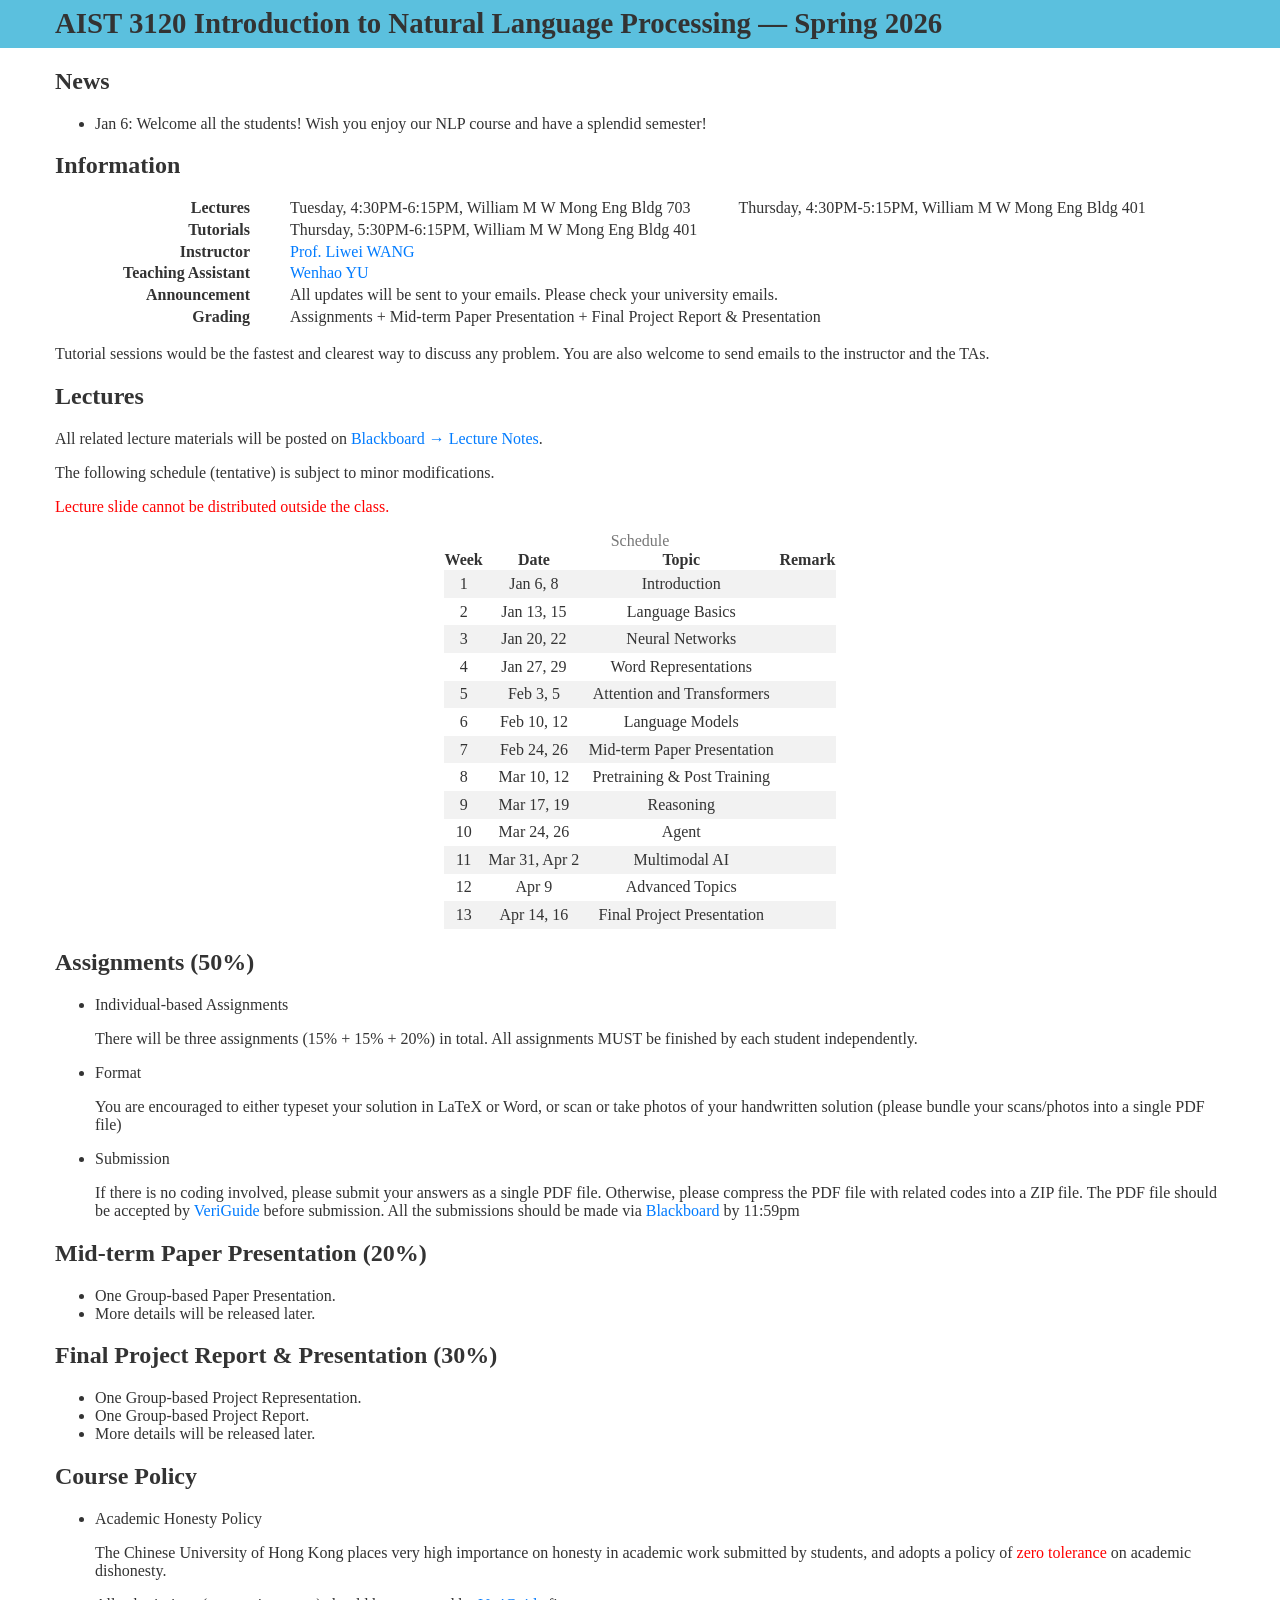
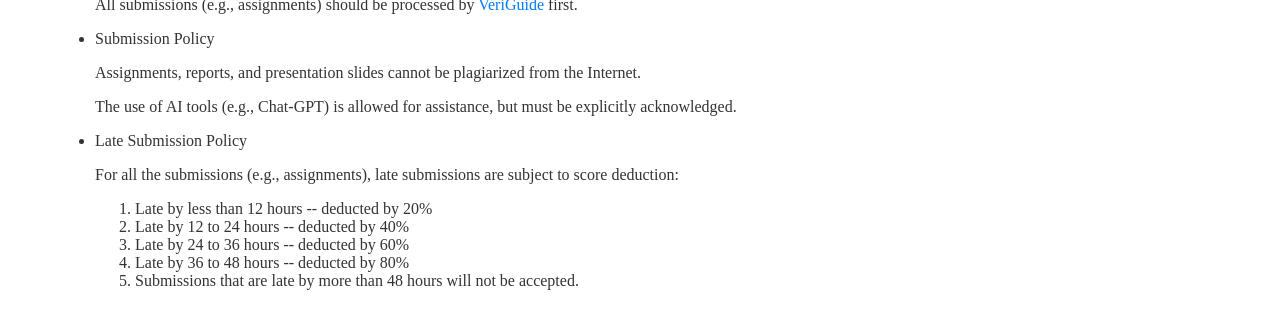
==== commit 9f68e8a8: "Update index.html" ====
--- a/aist3120/index.html
+++ b/aist3120/index.html
@@ -176,7 +176,7 @@
             <tr>
               <td>12</td>
               <td>Apr 9</td>
-              <td>Final Project Presentation</td>
+              <td>Advanced Topics </td>
               <td></td>
               <!-- <td>Submission of Assignment 3</td> -->
             </tr>
